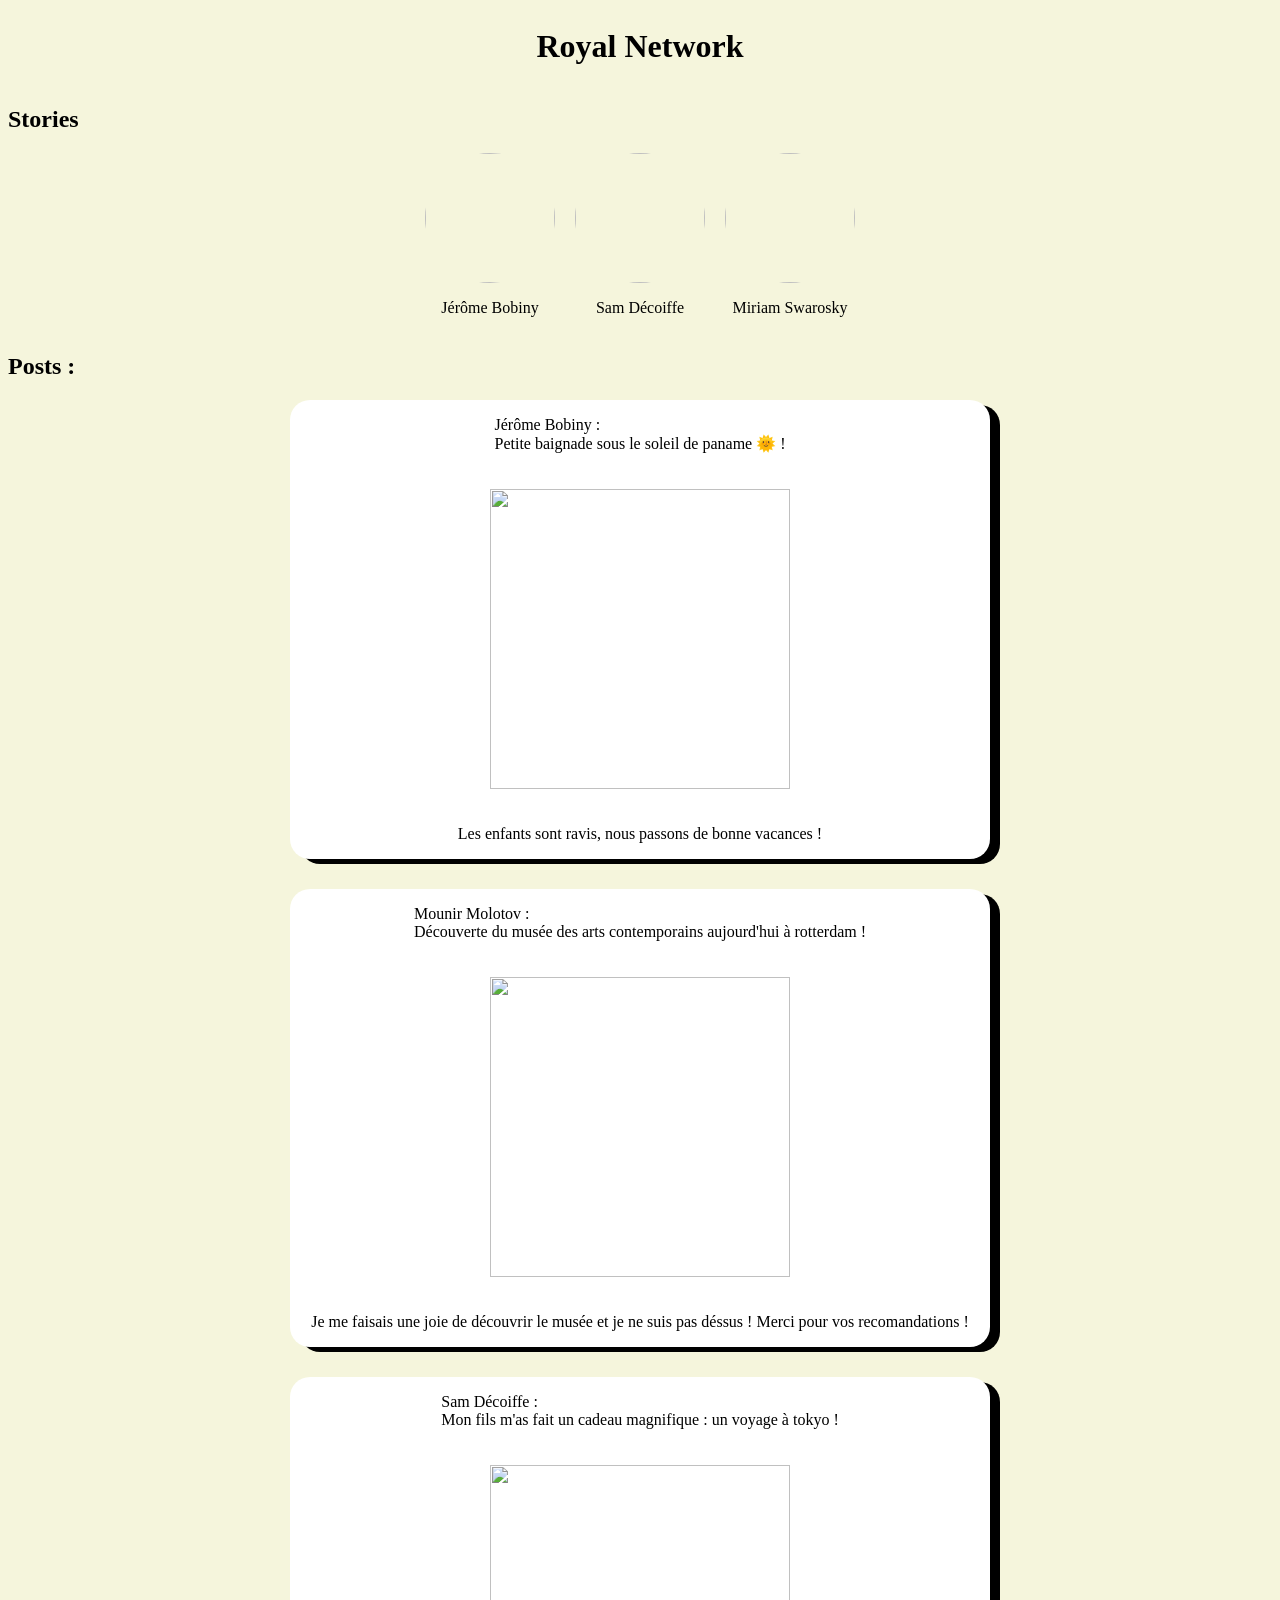
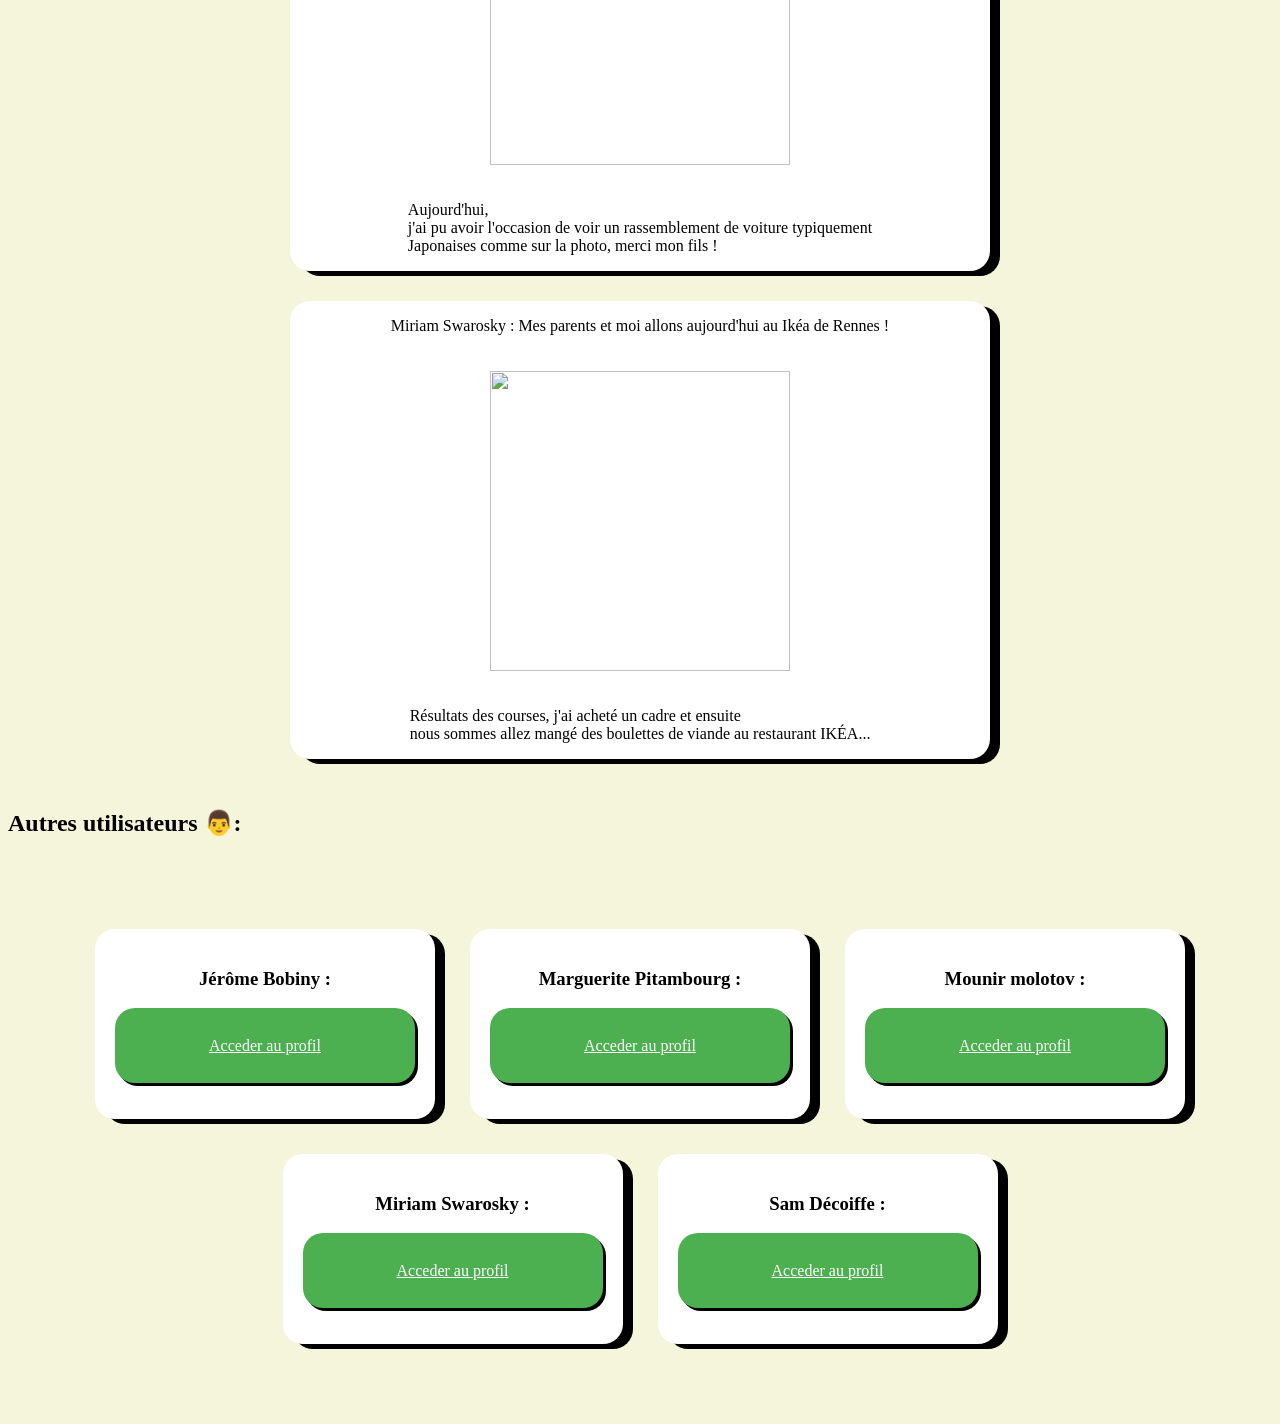
==== index.html @ 72246094 "j'ai ajouté mes pages du site" ====
<!DOCTYPE>
<html>
    <head>
        <meta charset="UTF-8">
        <title>Royal Network</title>
        <link rel="stylesheet" href="style.css">
        <link rel="icon" href="https://img.icons8.com/emoji/1200/crown-emoji.jpg">
    </head>
    <body>
        <h1 class="title">Royal Network</h1>
        <h2>Stories</h2>
        <div class="stories">
            <div class="StoriesCard">
                <a href="sous-pages/stojerome.html">
                    <img src="https://dynamic-media-cdn.tripadvisor.com/media/photo-o/0a/77/a6/d0/the-view-from-cerro-de.jpg?w=500&h=500&s=1" alt="" class="StoriesImages">
                </a>
                <p>Jérôme Bobiny</p>
            </div>
            <div class="StoriesCard">
                <a href="sous-pages/stosamdecoiffe.html">
                    <img src="https://dynamic-media-cdn.tripadvisor.com/media/photo-o/12/f3/71/d7/img-20180514-193851-largejpg.jpg?w=500&h=500&s=1" alt="" class="StoriesImages">
                </a>
                <p>Sam Décoiffe</p>
            </div>
            <div class="StoriesCard">
                <a href="sous-pages/stomiriamswarosky.html">
                    <img src="https://shop.grun.lu/wp-content/uploads/2021/08/fb8f64bc72cc12bba53f5b18fe1de9b7_my-base64-image.jpg" alt="" class="StoriesImages">
                </a>
                <p>Miriam Swarosky</p>
            </div>
        </div>
        <h2>Posts :</h2>
        <div class="posts">
            <div class="postsCard">
                <p>Jérôme Bobiny : <br> Petite baignade sous le soleil de paname 🌞 !</p>
                <img src="https://www.panama-autrement.com/uploads/sites/21/2018/12/plage-red-frog-panama-daniel.jpeg" alt="" class="postsImage">
                <p>Les enfants sont ravis, nous passons de bonne vacances !</p>
            </div>
        </div>
        <div class="posts">
            <div class="postsCard">
                <p>Mounir Molotov : <br> Découverte du musée des arts contemporains aujourd'hui à rotterdam !</p>
                <img src="https://media.artabsolument.com/image/place/big/capc%20bordeaux.jpg" alt="" class="postsImage">
                <p>Je me faisais une joie de découvrir le musée et je ne suis pas déssus ! Merci pour vos recomandations !</p>
            </div>
        </div>
        <div class="posts">
            <div class="postsCard">
                <p>Sam Décoiffe : <br>Mon fils m'as fait un cadeau magnifique : un voyage à tokyo !</p>
                <img src="https://www.crystalcars-marrakech.com/wp-content/uploads/2025/04/251277-1f19f33e-510a-4ab9-a712-0457902b47e2_0-1140x639.jpg" alt="" class="postsImage">
                <p>Aujourd'hui, <br>j'ai pu avoir l'occasion de voir un rassemblement de voiture typiquement <br>Japonaises comme sur la photo, merci mon fils !</p>
            </div>
        </div>
        <div class="posts">
            <div class="postsCard">
                <p>Miriam Swarosky : Mes parents et moi allons aujourd'hui au Ikéa de Rennes !</p>
                <img src="https://static.actu.fr/uploads/2021/03/adobestock-283632503-editorial-use-only-960x640.jpeg" alt="" class="postsImage">
                <p>Résultats des courses, j'ai acheté un cadre et ensuite <br>nous sommes allez mangé des boulettes de viande au restaurant IKÉA...</p>
            </div>
        </div>
        <h2> Autres utilisateurs 👨:</h2>
        <br>
        <br>
        <br>
        <br>
        <div class="pageUser">
            <div class="userCard">
                <h3>Jérôme Bobiny :</h3>
                <a href="sous-pages/pjéromebobiny.html" class="buttonProfil">Acceder au profil</a>
            </div>
            <div class="userCard">
                <h3>Marguerite Pitambourg :</h3>
                <a href="sous-pages/pmargueritepitambourg.html" class="buttonProfil">Acceder au profil</a>
            </div>
            <div class="userCard">
                <h3>Mounir molotov :</h3>
                <a href="sous-pages/pmounirmolotov.html" class="buttonProfil">Acceder au profil</a>
            </div>
            <div class="userCard">
                <h3>Miriam Swarosky :</h3>
                <a href="sous-pages/pmiriamswarosky.html" class="buttonProfil">Acceder au profil</a>
            </div>
            <div class="userCard">
                <h3>Sam Décoiffe :</h3>
                <a href="sous-pages/psamdecoiffe.html" class="buttonProfil">Acceder au profil</a>
            </div>
        </div>
        <br>
        <br>
        <br>
        <br>
    </body>
</html>
---- style.css ----
body{
    background-color: beige;
}

.title{
    display: flex;
    justify-content: center;
    padding: 20px;
}

.pageUser {
    display: flex;
    gap: 35px; /* espace entre les cartes */
    justify-content: center; /* centre tout */
    flex-wrap: wrap; /* optionnel: passe à la ligne si écran petit */
}

.userCard{
    background-color: white;
    border-radius: 20px;
    box-shadow: 10px 5px black;
    width: 300px;
    height: 150px;
    text-align: center;
    padding: 20px;
}

.buttonProfil{
    display: flex;
    align-items: center;
    justify-content: center;
    height: 75px;
    border-radius: 20px;
    background-color: #4CAF50;
    color: white;
    box-shadow: 3px 3px black;
}

.postsCard{
    background-color: white;
    border-radius: 20px;
    box-shadow: 10px 5px black;
    width: 700px;
    display: flex;
    flex-direction: column;
    align-items: center;
    margin-bottom: 30px;
}

.posts{
    display: flex;
    justify-content: center;
}

.postsImage{
    width: 300px;
    margin-top: 20px;
    margin-bottom: 20px;
}

.storiesImages{
    border-radius: 250px;
    width: 130px;
}

.storiesCard{
    display: flex;
    flex-direction: column;
    align-items: center;
}

.storiesSP{
    display: block;
    margin: auto;
    padding: 200px;
}

.stories{
    display: flex;
    gap: 20px;
    justify-content: center;
}

.banniere{
    border-radius: 30px;
}
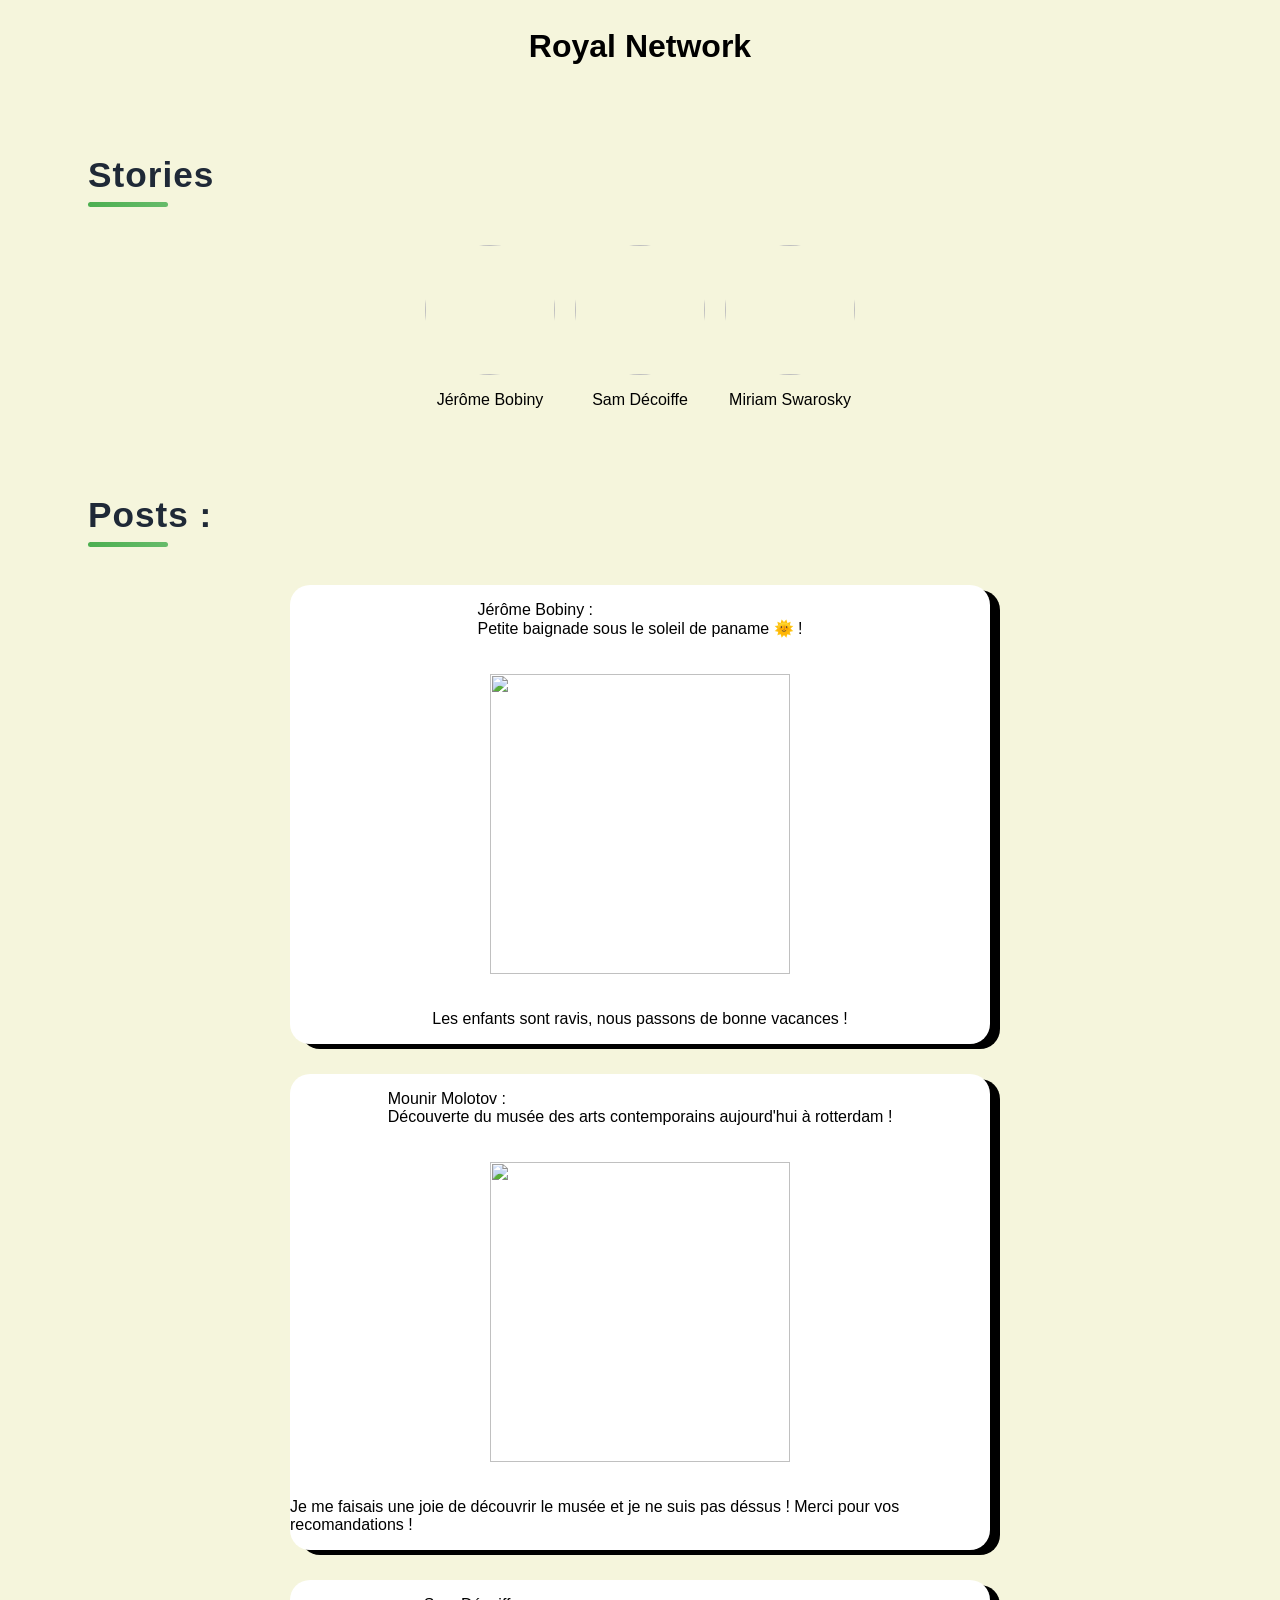
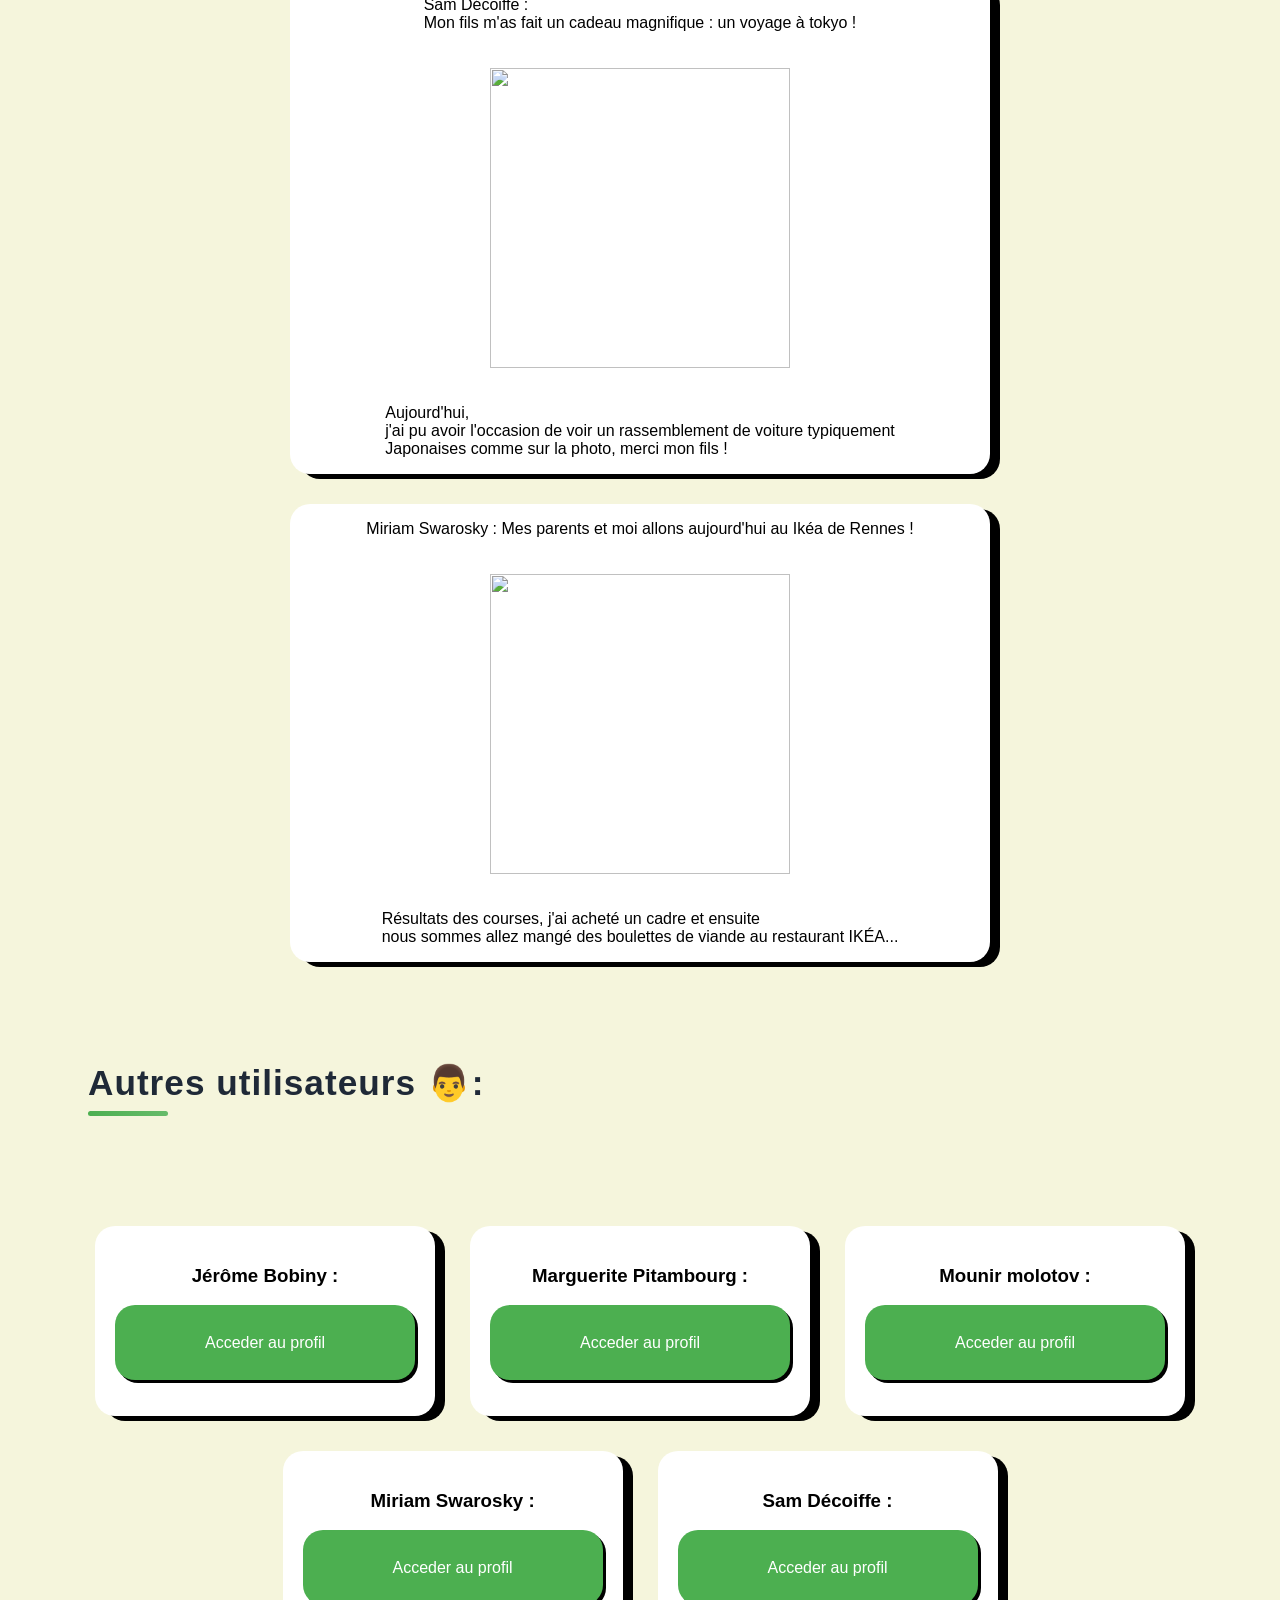
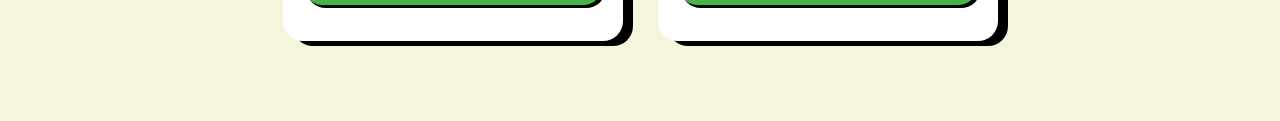
==== commit 3822b16e: "Add files via upload" ====
--- a/index.html
+++ b/index.html
@@ -8,7 +8,7 @@
     </head>
     <body>
         <h1 class="title">Royal Network</h1>
-        <h2>Stories</h2>
+        <h2 class="section-title">Stories</h2>
         <div class="stories">
             <div class="StoriesCard">
                 <a href="sous-pages/stojerome.html">
@@ -29,7 +29,7 @@
                 <p>Miriam Swarosky</p>
             </div>
         </div>
-        <h2>Posts :</h2>
+        <h2 class="section-title">Posts :</h2>
         <div class="posts">
             <div class="postsCard">
                 <p>Jérôme Bobiny : <br> Petite baignade sous le soleil de paname 🌞 !</p>
@@ -58,7 +58,7 @@
                 <p>Résultats des courses, j'ai acheté un cadre et ensuite <br>nous sommes allez mangé des boulettes de viande au restaurant IKÉA...</p>
             </div>
         </div>
-        <h2> Autres utilisateurs 👨:</h2>
+        <h2 class="section-title"> Autres utilisateurs 👨:</h2>
         <br>
         <br>
         <br>
--- a/style.css
+++ b/style.css
@@ -1,11 +1,18 @@
 body{
     background-color: beige;
+    font-family: Arial, sans-serif;
 }
 
 .title{
-    display: flex;
-    justify-content: center;
-    padding: 20px;
+.title{
+    text-align: center;
+    font-size: 3.5rem;
+    color: #2c3e50;
+    margin-top: 30px;
+    margin-bottom: 40px;
+    font-weight: 800;
+    letter-spacing: 2px;
+}
 }
 
 .pageUser {
@@ -83,4 +90,186 @@
 
 .banniere{
     border-radius: 30px;
+}
+
+.userCard{
+    background-color: white;
+    border-radius: 20px;
+    box-shadow: 10px 5px black;
+    width: 300px;
+    height: 150px;
+    text-align: center;
+    padding: 20px;
+
+    transition: all 0.3s ease;
+}
+
+.userCard:hover{
+    transform: translateY(-10px);
+    box-shadow: 15px 10px 20px rgba(0,0,0,0.3);
+}
+
+.buttonProfil{
+    display: flex;
+    align-items: center;
+    justify-content: center;
+
+    height: 75px;
+
+    border-radius: 20px;
+
+    background-color: #4CAF50;
+    color: white;
+
+    box-shadow: 3px 3px black;
+
+    text-decoration: none;
+
+    transition: all 0.3s ease;
+}
+
+.buttonProfil:hover{
+    transform: scale(1.05);
+    background-color: #45a049;
+    box-shadow: 8px 8px 15px rgba(0,0,0,0.3);
+}
+
+.buttonProfil:active{
+    transform: scale(0.98);
+}   
+
+.storiesImages{
+    border-radius: 250px;
+    width: 130px;
+
+    transition: all 0.3s ease;
+}
+
+.storiesImages:hover{
+    transform: scale(1.1);
+    box-shadow: 0px 0px 20px rgba(0,0,0,0.3);
+}
+
+.postsCard{
+    background-color: white;
+    border-radius: 20px;
+    box-shadow: 10px 5px black;
+    width: 700px;
+
+    display: flex;
+    flex-direction: column;
+    align-items: center;
+
+    margin-bottom: 30px;
+
+    transition: all 0.3s ease;
+}
+
+.postsCard:hover{
+    transform: translateY(-5px);
+    box-shadow: 15px 15px 25px rgba(0,0,0,0.25);
+}
+
+.title{
+    display: flex;
+    justify-content: center;
+    padding: 20px;
+
+    animation: apparition 1s ease;
+}
+
+@keyframes apparition{
+    from{
+        opacity: 0;
+        transform: translateY(-30px);
+    }
+
+    to{
+        opacity: 1;
+        transform: translateY(0);
+    }
+}
+
+.userCard,
+.postsCard,
+.StoriesCard{
+    animation: fadeUp 0.8s ease;
+}
+
+@keyframes fadeUp{
+    from{
+        opacity: 0;
+        transform: translateY(40px);
+    }
+
+    to{
+        opacity: 1;
+        transform: translateY(0);
+    }
+}
+
+.section-title{
+    font-size: 2rem;
+
+    margin-top: 60px;
+    margin-bottom: 40px;
+    margin-left: 80px;
+
+    color: #2c3e50;
+
+    font-weight: 700;
+
+    position: relative;
+
+    letter-spacing: 1px;
+}
+
+.section-title::after{
+    content: "";
+
+    position: absolute;
+
+    left: 0;
+    bottom: -12px;
+
+    width: 80px;
+    height: 5px;
+
+    border-radius: 20px;
+
+    background: linear-gradient(
+        90deg,
+        #4CAF50,
+        #66BB6A
+    );
+}
+
+.section-title{
+    font-size: 2.2rem;
+    color: #1f2937;
+
+    margin-left: 80px;
+    margin-top: 70px;
+    margin-bottom: 50px;
+
+    font-weight: 800;
+
+    display: flex;
+    align-items: center;
+    gap: 15px;
+}
+
+.section-title{
+    font-size: 2.2rem;
+    color: #1f2937;
+
+    margin-left: 80px;
+    margin-top: 70px;
+    margin-bottom: 50px;
+
+    font-weight: 800;
+
+    display: flex;
+    align-items: center;
+    gap: 15px;
 }
